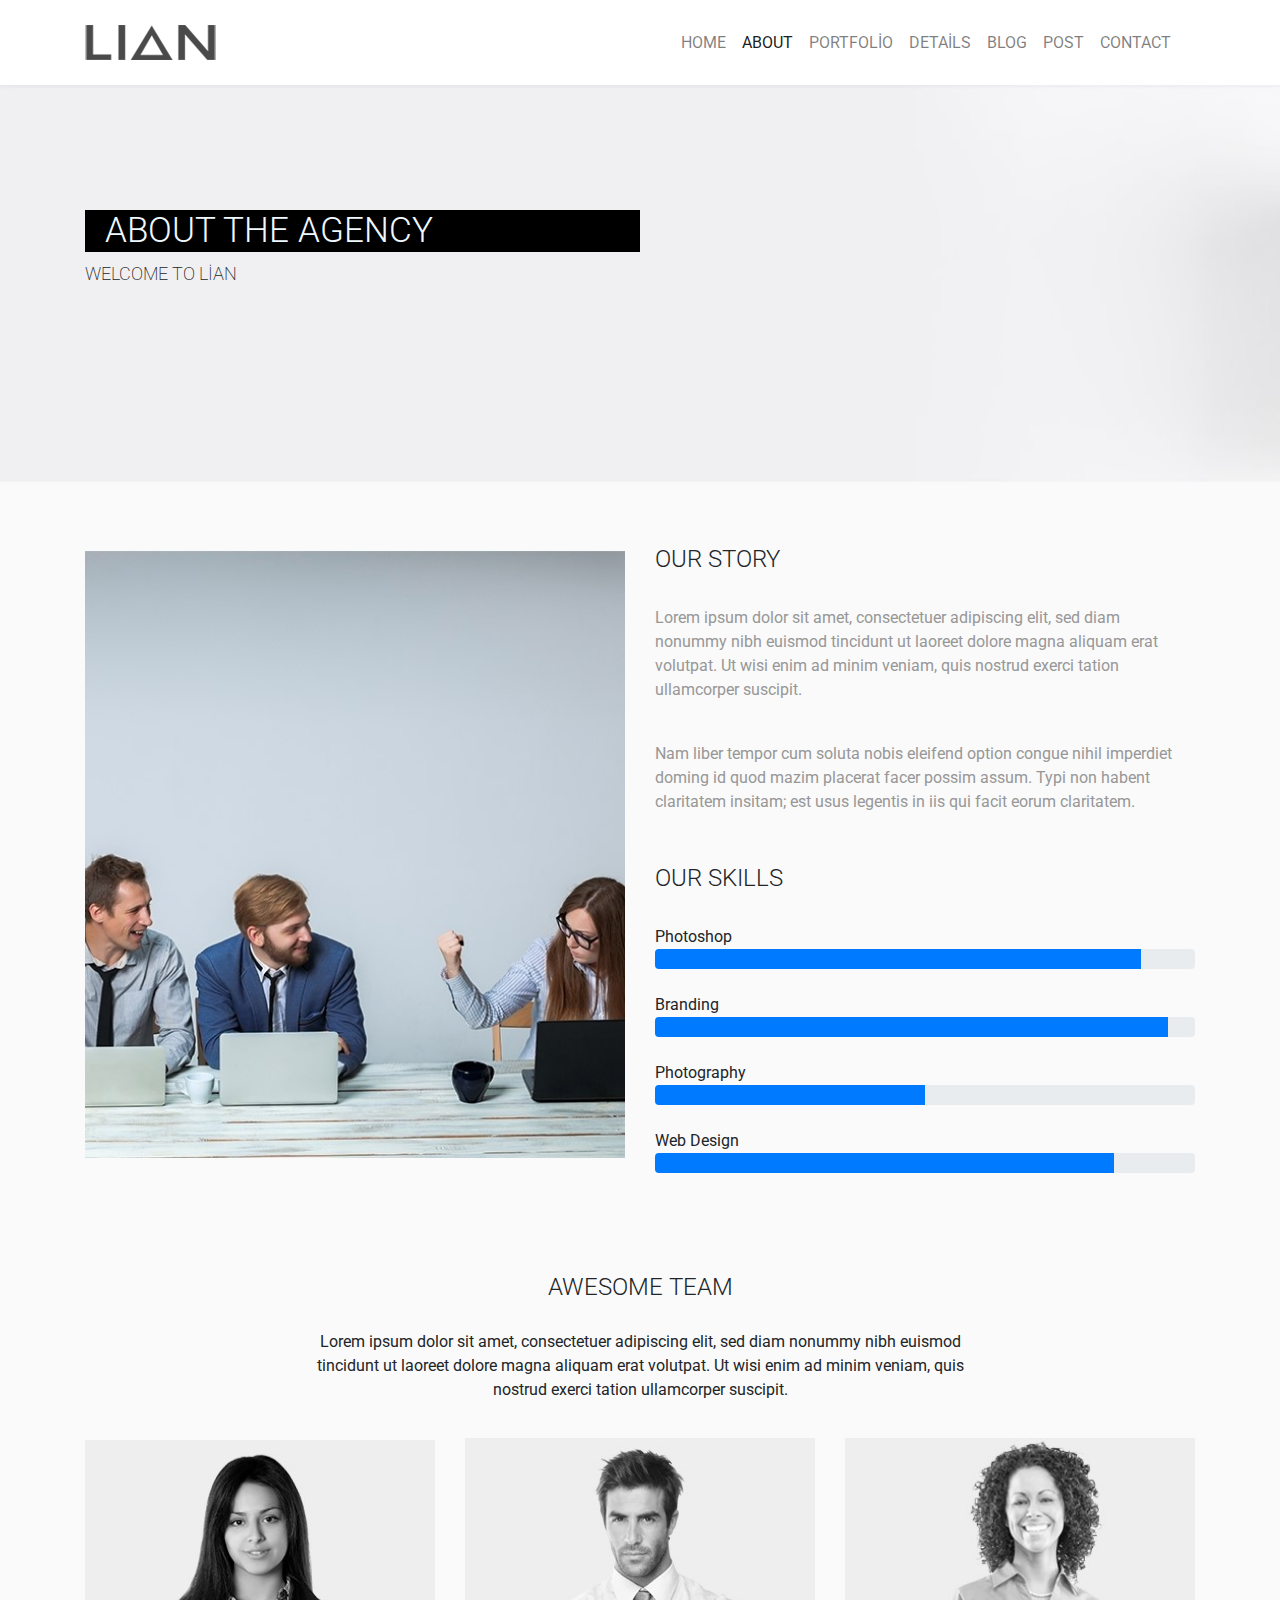
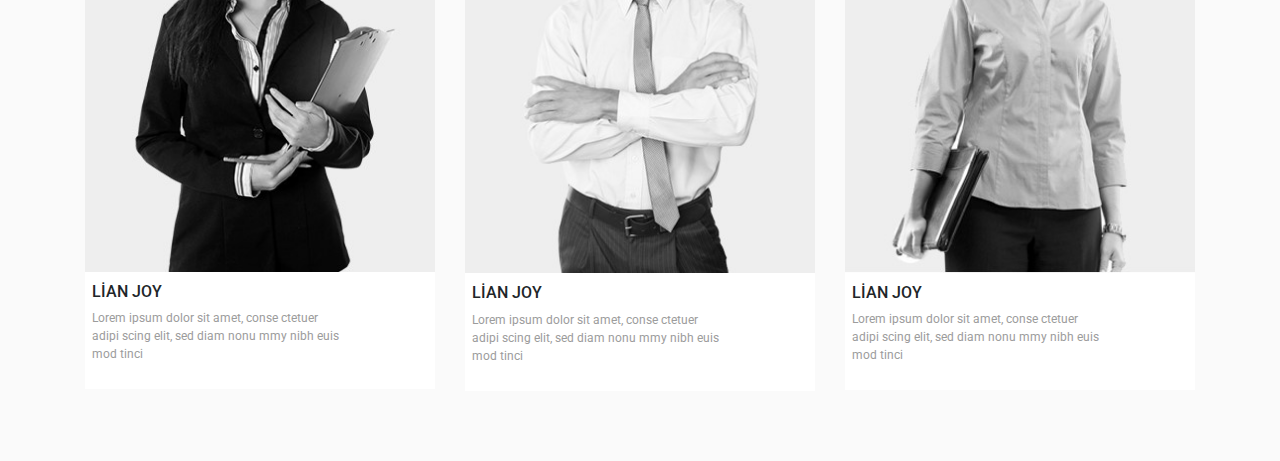
==== about.html @ 139699f3 "first commit" ====
<!DOCTYPE html>
<html lang="en">
<head>
    <meta charset="UTF-8">
    <meta name="viewport" content="width=device-width, initial-scale=1.0">
    <meta http-equiv="X-UA-Compatible" content="ie=edge">
    <title>LİAN</title>
    <link rel="stylesheet" href="index.html">
    <link rel="stylesheet" href="portfolio.html">
    <link rel="stylesheet" href="details.html">
    <link rel="stylesheet" href="contact.html">
    <link rel="stylesheet" href="blog.html">
    <link rel="stylesheet" href="post.html">
    <link rel="stylesheet" href="style.css">
    <link rel="stylesheet" href="https://stackpath.bootstrapcdn.com/bootstrap/4.3.1/css/bootstrap.min.css" integrity="sha384-ggOyR0iXCbMQv3Xipma34MD+dH/1fQ784/j6cY/iJTQUOhcWr7x9JvoRxT2MZw1T" crossorigin="anonymous">
    <link href="https://fonts.googleapis.com/css?family=Roboto:400,500,700&display=swap" rel="stylesheet">
</head>
<body>
    <header>
        <div class="header">
            <div class="container">
                <div class="header-area">
                    <div class="logo">
                        <a href="index.html"><img src="images/logo.png" alt="" style="padding: 15px 0;"></a>
                    </div>
                    <div class="menu">
                        <nav class="navbar navbar-expand-lg navbar-light">
                        <button class="navbar-toggler" type="button" data-toggle="collapse" data-target="#navbarNavAltMarkup" aria-controls="navbarNavAltMarkup" aria-expanded="false" aria-label="Toggle navigation">
                            <span class="navbar-toggler-icon"></span>
                        </button>
                        <div class="collapse navbar-collapse" id="navbarNavAltMarkup">
                            <div class="navbar-nav">
                            <a class="nav-item nav-link" href="index.html">HOME <span class="sr-only">(current)</span></a>
                            <a class="nav-item nav-link active" href="about.html">ABOUT</a>
                            <a class="nav-item nav-link" href="portfolio.html">PORTFOLİO</a>
                            <a class="nav-item nav-link" href="details.html">DETAİLS</a>
                            <a class="nav-item nav-link" href="blog.html">BLOG</a>
                            <a class="nav-item nav-link" href="post.html">POST</a>
                            <a class="nav-item nav-link" href="contact.html">CONTACT</a>
                            </div>
                        </div>
                        </nav>
                    </div>
                </div>
            </div>
        </div>
    </header>
    <main>
        <div class="about">
            <div class="container">
                <div class="about-text">
                    <div class="about-title">
                        <h1>ABOUT THE AGENCY</h1>
                    </div>
                    <p>WELCOME TO LİAN</p>
                </div>
            </div>
        </div>
        <div class="about-content">
            <div class="container">
                <div class="content">
                    <div class="row">
                        <div class="col-md-6">
                            <img src="images/content.jpg" alt class="img-fluid">
                        </div>
                        <div class="col-md-6">
                            <h4>OUR STORY</h4> <br>
                            <p>Lorem ipsum dolor sit amet, consectetuer adipiscing elit, sed diam nonummy nibh euismod tincidunt ut laoreet        dolore magna aliquam erat volutpat. Ut wisi enim ad minim veniam, quis nostrud exerci tation ullamcorper              suscipit. </p> <br>
                            <p>Nam liber tempor cum soluta nobis eleifend option congue nihil imperdiet doming id quod mazim placerat facer possim assum. Typi non habent claritatem insitam; est usus legentis in iis qui facit eorum claritatem.</p>  <br>
                            <h4>OUR SKILLS</h4> <br>
                            Photoshop
                            <div class="progress" style="height: 20px;">
                            <div class="progress-bar" role="progressbar" style="width: 90%;" aria-valuenow="25" aria-valuemin="0" aria-valuemax="100"></div>
                            </div>  <br> 
                            Branding
                            <div class="progress" style="height: 20px;">
                            <div class="progress-bar" role="progressbar" style="width: 95%;" aria-valuenow="25" aria-valuemin="0" aria-valuemax="100"></div>
                            </div>  <br>
                            Photography
                            <div class="progress" style="height: 20px;">
                            <div class="progress-bar" role="progressbar" style="width: 50%;" aria-valuenow="25" aria-valuemin="0" aria-valuemax="100"></div>
                            </div> <br>
                            Web Design
                            <div class="progress" style="height: 20px;">
                            <div class="progress-bar" role="progressbar" style="width: 85%;" aria-valuenow="25" aria-valuemin="0" aria-valuemax="100"></div>
                            </div> 
                        </div>
                    </div>
                </div>
            </div>
        </div>
        <div class="team-content">
            <div class="container">
                <div class="team-title">
                    <h4>AWESOME TEAM</h4> 
                    <p>Lorem ipsum dolor sit amet, consectetuer adipiscing elit, sed diam nonummy nibh euismod <br> tincidunt ut laoreet dolore magna aliquam erat volutpat. Ut wisi enim ad minim veniam, quis <br> nostrud exerci tation ullamcorper suscipit.</p>
                </div>
                <div class="team">
                    <div class="row">
                        <div class="col-md-4">
                            <img src="images/88.jpg" alt class="img-fluid">
                            <div class="team-text">
                                <h6>LİAN JOY</h6>
                                <p>Lorem ipsum dolor sit amet, conse ctetuer <br> adipi scing elit, sed diam nonu mmy nibh euis <br> mod tinci <p>
                            </div>
                        </div>
                        <div class="col-md-4">
                            <img src="images/99.jpg" alt class="img-fluid">
                            <div class="team-text">
                                <h6>LİAN JOY</h6>
                                <p>Lorem ipsum dolor sit amet, conse ctetuer <br> adipi scing elit, sed diam nonu mmy nibh euis <br> mod tinci <p>
                            </div>
                        </div>
                        <div class="col-md-4">
                            <img src="images/00.jpg" alt class="img-fluid">
                            <div class="team-text">
                                <h6>LİAN JOY</h6>
                                <p>Lorem ipsum dolor sit amet, conse ctetuer <br> adipi scing elit, sed diam nonu mmy nibh euis <br> mod tinci <p>
                            </div>
                        </div>
                    </div>
                </div>
            </div>
        </div>
    </main>
  <!--   <footer>
        <div class="footer">
            <div class="container">
                <div class="footer-image">
                    <img src="images/logo.png" alt class="img-fluid">
                </div>
                <div class="social-image">
                    <img src="images/icon.png" alt class="img-fluid">
                </div>
                <div class="text-area">
                    <h6>© 2016 MULTİMİX THEME BY THEMEFORCES. ALL RİGHTS RESERVED.</h6>
                </div>
            </div>
        </div>
    </footer> -->

    <script src="https://code.jquery.com/jquery-3.3.1.slim.min.js" integrity="sha384-q8i/X+965DzO0rT7abK41JStQIAqVgRVzpbzo5smXKp4YfRvH+8abtTE1Pi6jizo" crossorigin="anonymous"></script>
    <script src="https://cdnjs.cloudflare.com/ajax/libs/popper.js/1.14.7/umd/popper.min.js" integrity="sha384-UO2eT0CpHqdSJQ6hJty5KVphtPhzWj9WO1clHTMGa3JDZwrnQq4sF86dIHNDz0W1" crossorigin="anonymous"></script>
    <script src="https://stackpath.bootstrapcdn.com/bootstrap/4.3.1/js/bootstrap.min.js" integrity="sha384-JjSmVgyd0p3pXB1rRibZUAYoIIy6OrQ6VrjIEaFf/nJGzIxFDsf4x0xIM+B07jRM" crossorigin="anonymous"></script>
</body>
</html>
---- style.css ----
body{
    font-family: 'Roboto', sans-serif;
}

header {
    -webkit-box-shadow: 0px 10px 15px -6px rgba(156,156,156,1);
    -moz-box-shadow: 0px 10px 15px -6px rgba(156,156,156,1);
    box-shadow: 0px 10px 15px -6px rgba(156,156,156,1);
}

.header{
    padding: 10px 0;
}
.header-area{
    display: flex;
    justify-content: space-between;
}
.menu{
    padding-top: 5px;
}
.menu ul{
    display: flex;
    list-style: none;
}
.menu ul li a{
    padding-right: 20px;
    color: #777777;
}
.footer{
    background-image: url(images/base.png);
    background-size: cover;
    padding: 50px 0;
    margin-top: -8px;
    width: 100%;
    position: relative;
}
.footer-image img{
    position: absolute;
    left: 48%;
    top: 15%;
}
.social-image{
    position: absolute;
    left: 45%;
    top: 70%;
}
.social-image i {
    padding: 0 30px;
}
.text-area h6{
    text-align: center;
    font-weight: 400;
    padding: 20px 0;
    position: absolute;
    top: 100%;
    left: 38%;
}
                                                           /* HEADER AND FOOTER FİNİSH */

.slider{
    background-image: url(images/slider.png);
    background-repeat: no-repeat;
    background-size: cover;
    width: 100%;
    height: 800px;
    position: relative;
}
.slogan h1{
    font-size: 38px;
    font-weight: 300;
    color: #000000;
    position: absolute;
    top: 35%;
}
.slider p{
    text-align: center;
    font-size: 18px;
    font-weight: 400;
    position: absolute;
    top: 45%;
}
.section-content{
    background: #fafafa;
    padding-bottom: 120px;
}
.content-header{
    padding: 25px 0;
}
.menu-area{
    border-top: 1px solid #e1e1e1;
    border-bottom: 1px solid #e1e1e1;
    padding-left: 195px;
}
.content img{
    width: 100%;
    padding: 15px 0;
}
                                                             /* index finish */
.about{
    background-image: url(images/bg.jpg);
    background-repeat: no-repeat;
    background-size: cover;
    height: 400px;
    width: 100%;
}
.about-text{
    padding-top: 125px;
}
.about-title{
    background: #000000;
    width: 50%;
}
.about-title h1{
    color: aliceblue;
    font-weight: 300;
    padding: 0 20px;
    font-size: 35px;
}
.about p{
    font-size: 18px;
    font-weight: 200;
}
.about-content{
    background: #fafafa;
}
.content{
    padding: 50px 0;
}
.content img{
    width: 100%;
}
.content h4{
    padding-top: 10px;
    font-weight: 300;
}
.content p{
    color: #979797;
}
.team{
    padding-bottom: 70px;
}
.team-content{
    padding-top: 50px;
    background: #fafafa;
}
.team-title h4{
    text-align: center;
    font-weight: 300;
}
.team-title p{
    text-align: center;
    padding: 20px 0;
}
.team-text{
    padding: 10px 7px;
    background: #ffffff;
}
.team-text p{
    color: #9c9c9c;
    font-size: 12px;
}
.team img{
    width: 100%;
}
                                                               /* portfolio başlangıç */
.portfolio{
    background-image: url(images/port.jpg);
    background-repeat: no-repeat;
    background-size: cover;
    height: 400px;
    width: 100%;
}
                                                                    /* details */
.details{
    background-image: url(images/port.jpg);
    background-repeat: no-repeat;
    background-size: cover;
    height: 400px;
    width: 100%;
}
.details-header h2{
    font-weight: 300;
}
.details-content{
    padding: 75px 0;
    background: #fafafa;
}
.details-text{
    border-top: 1px solid #e1e1e1;
    border-bottom: 1px solid #e1e1e1;
    padding: 20px 0;
}
.project-text{
    padding-top: 25px;
}
.details-content img{
    width: 100%;
    padding-bottom: 15px;
}
.details-title{
    padding: 75px 0;
}
.details-title h3{
    text-align: center;
    font-weight: 300;
    padding-bottom: 25px;
}
.details-title p{
    text-align: center;
    color: #777777;
}
                                                                /* contact bölümü */
.contact{
    background-image: url(images/bg.jpg);
    background-repeat: no-repeat;
    background-size: cover;
    height: 400px;
    width: 100%;
}
.contact-header h2{
    font-weight: 300;
    letter-spacing: 13px;
}
.contact-content{
    padding: 75px 0;
    background: #fafafa;
}
.contact-content img{
    width: 100%;
}
.contact-text p{
    font-weight: 700;
}
.maps{
    background-image: url(images/map.png);
    background-repeat: no-repeat;
    background-size: cover;
    height: 400px;
    width: 100%;
}
.map-text{
    background: #ffffff;
    width: 40%;
    height: 10%;
}
.map-text h5{
    text-align: center;
    padding-top: 5px;
}
.map-text p{
    text-align: center;
}
                                                                    /* blog bölümü */

.blog{
    background-image: url(images/xx.jpg);
    background-repeat: no-repeat;
    background-size: cover;
    height: 400px;
    width: 100%;
}
.blog-text{
    padding-top: 125px;
}
.blog-title{
    background: #000000;
    width: 50%;
}
.blog-title h1{
    color: aliceblue;
    font-weight: 300;
    padding: 0 20px;
    font-size: 35px;
}
.blog p{
    font-size: 18px;
    font-weight: 200;
}   
.blog-content{
    background: #fafafa;
}       
.content-one{
    background: #ffffff;
    margin: 50px 0;
    padding: 40px 10px;
}  
.content-one h5{
    background: #000000;
    color: #ffffff;
    width: 36%;
}       
.content-two{
    margin: 50px 0;
}    
.content-text{
    background: #ffffff;
    padding: 40px 10px;
}       
.content-text h6{
    padding: 15px 0;
}   
.content-theree{
    background: #232323;
    margin: 50px 0;
    padding: 40px 10px;
}    
.content-theree h4{
    color: #ffffff;
}                  
.content-theree h5{
    color: #ffffff;
}   
.content-theree p{
    color: #ffffff;
}
.search-area{
    margin: 50px 0;
}
.post-area h5{
    text-align: center;
    padding: 15px 0;
    background: #ebebeb;
    letter-spacing: 7px;
}
.post-one{
    padding: 10px 0;
}
.tag-area h5{
    text-align: center;
    padding: 15px 0;
    background: #ebebeb;
    letter-spacing: 7px;
}
.instagram h5{
    text-align: center;
    padding: 15px 0;
    background: #ebebeb;
    letter-spacing: 7px;
}
/* POST BÖLÜMÜ */
.post{
    background: #fafafa;
}
.post-title{
    padding: 40px 0;
}
.post-title h3{
    text-align: center;
    font-weight: 300;
    letter-spacing: 6px;
}
.post img{
    padding-left: 70px;
}
.form-title{
    padding: 40px 0;
}
.form-title h3{
    text-align: center;
    letter-spacing: 5px;
    font-weight: 300;
}
.form-chapter img{
    width: 90%;
}
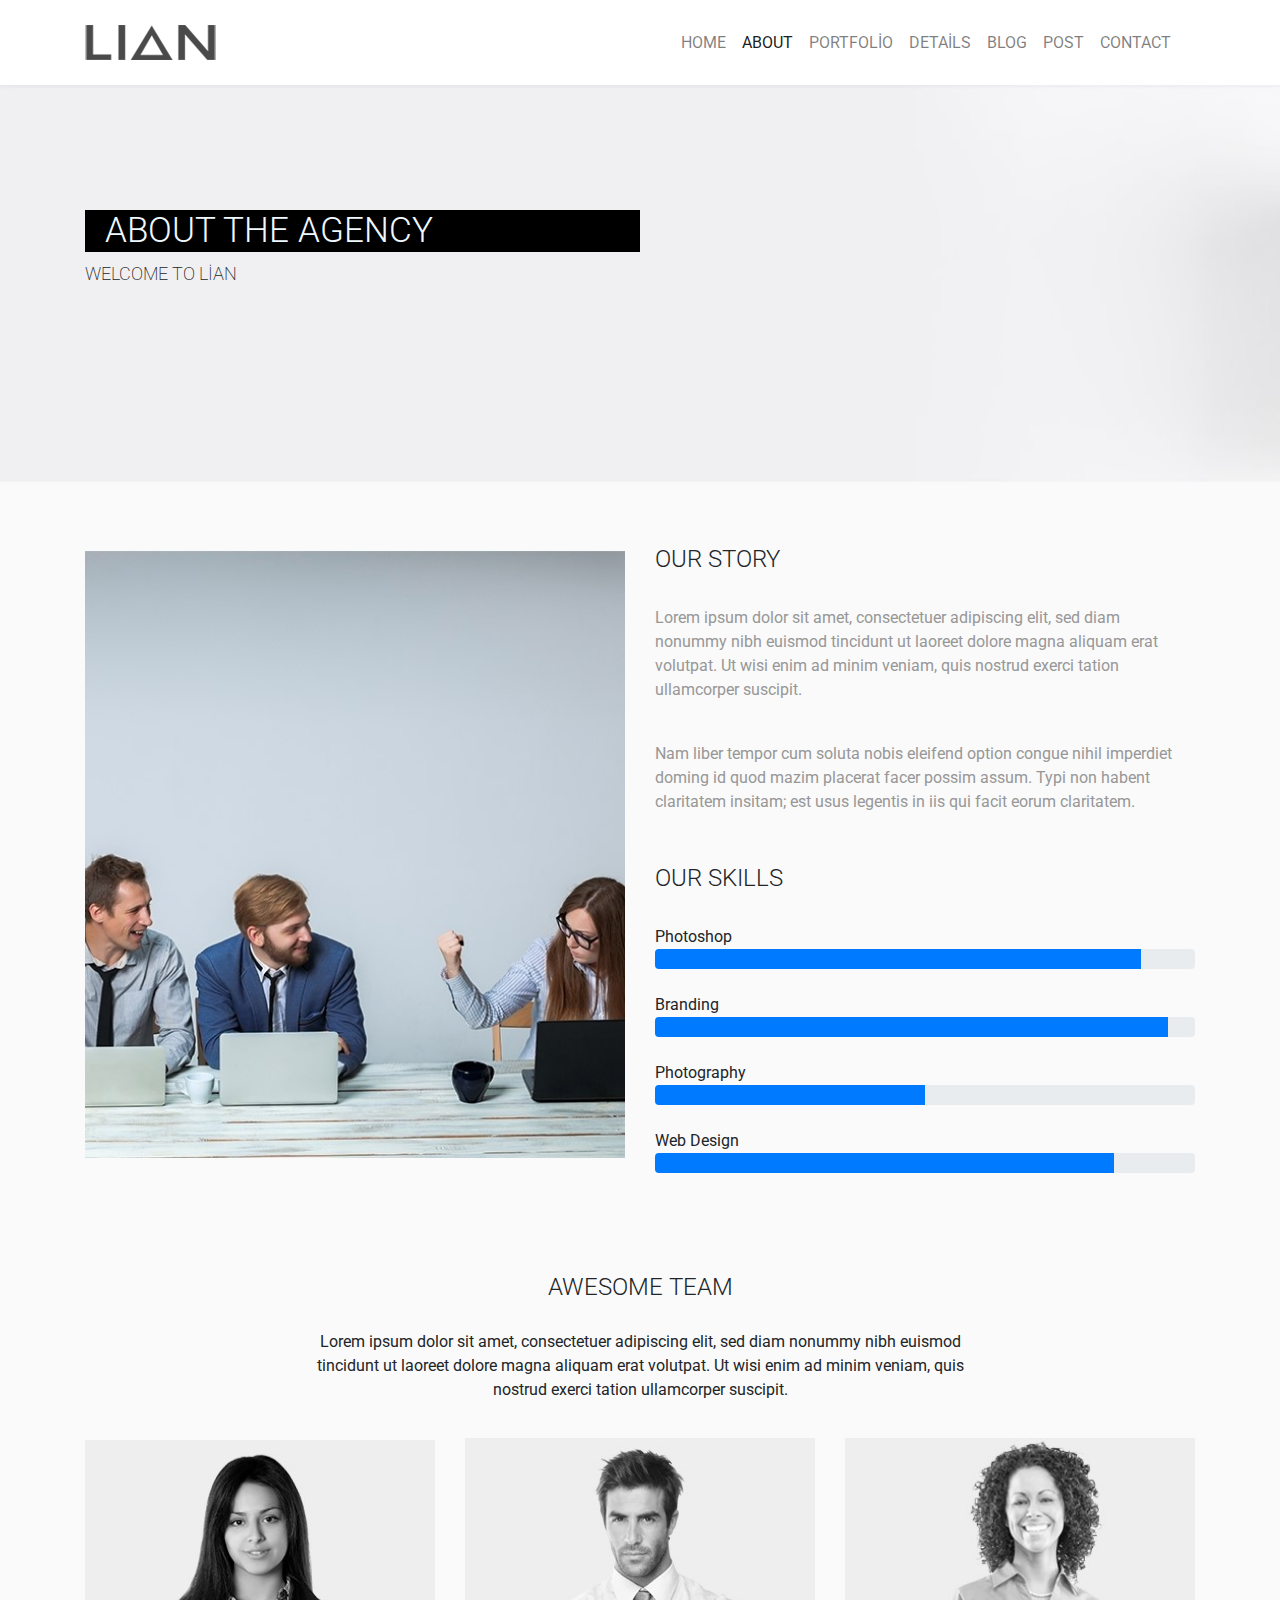
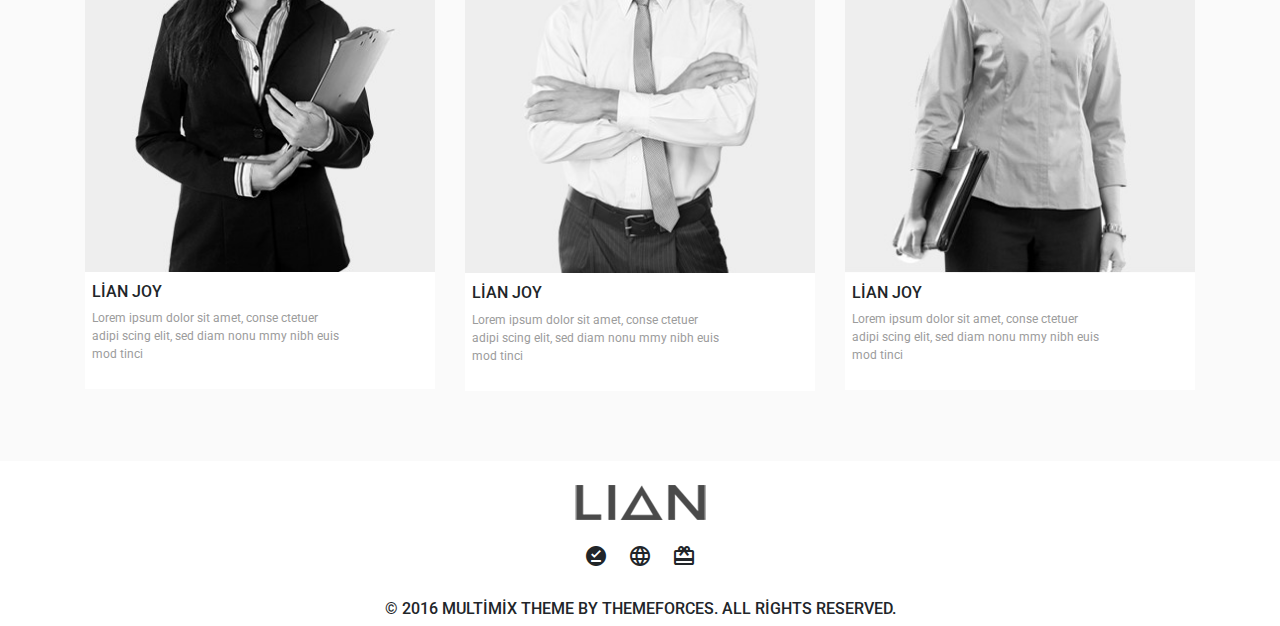
==== commit 0b3d10c2: "hatalar düzeltildi slider eklendi" ====
--- a/about.html
+++ b/about.html
@@ -12,6 +12,7 @@
     <link rel="stylesheet" href="blog.html">
     <link rel="stylesheet" href="post.html">
     <link rel="stylesheet" href="style.css">
+    <link href="https://fonts.googleapis.com/icon?family=Material+Icons" rel="stylesheet">
     <link rel="stylesheet" href="https://stackpath.bootstrapcdn.com/bootstrap/4.3.1/css/bootstrap.min.css" integrity="sha384-ggOyR0iXCbMQv3Xipma34MD+dH/1fQ784/j6cY/iJTQUOhcWr7x9JvoRxT2MZw1T" crossorigin="anonymous">
     <link href="https://fonts.googleapis.com/css?family=Roboto:400,500,700&display=swap" rel="stylesheet">
 </head>
@@ -123,21 +124,21 @@
             </div>
         </div>
     </main>
-  <!--   <footer>
-        <div class="footer">
-            <div class="container">
-                <div class="footer-image">
-                    <img src="images/logo.png" alt class="img-fluid">
-                </div>
-                <div class="social-image">
-                    <img src="images/icon.png" alt class="img-fluid">
-                </div>
-                <div class="text-area">
-                    <h6>© 2016 MULTİMİX THEME BY THEMEFORCES. ALL RİGHTS RESERVED.</h6>
-                </div>
+    <footer>
+        <div class="container">
+            <div class="footer-image text-center mt-4 mb-4">
+                <img src="images/logo.png" alt="">
+            </div>
+            <div class="social-image text-center mb-4">
+                <i class="material-icons ml-2 mr-2">offline_pin</i>
+                <i class="material-icons ml-2 mr-2">language</i>
+                <i class="material-icons ml-2 mr-2">redeem</i>
+            </div>
+            <div class="text-area text-center">
+                <h6>© 2016 MULTİMİX THEME BY THEMEFORCES. ALL RİGHTS RESERVED.</h6>
             </div>
         </div>
-    </footer> -->
+    </footer>
 
     <script src="https://code.jquery.com/jquery-3.3.1.slim.min.js" integrity="sha384-q8i/X+965DzO0rT7abK41JStQIAqVgRVzpbzo5smXKp4YfRvH+8abtTE1Pi6jizo" crossorigin="anonymous"></script>
     <script src="https://cdnjs.cloudflare.com/ajax/libs/popper.js/1.14.7/umd/popper.min.js" integrity="sha384-UO2eT0CpHqdSJQ6hJty5KVphtPhzWj9WO1clHTMGa3JDZwrnQq4sF86dIHNDz0W1" crossorigin="anonymous"></script>
--- a/style.css
+++ b/style.css
@@ -25,35 +25,6 @@
 .menu ul li a{
     padding-right: 20px;
     color: #777777;
-}
-.footer{
-    background-image: url(images/base.png);
-    background-size: cover;
-    padding: 50px 0;
-    margin-top: -8px;
-    width: 100%;
-    position: relative;
-}
-.footer-image img{
-    position: absolute;
-    left: 48%;
-    top: 15%;
-}
-.social-image{
-    position: absolute;
-    left: 45%;
-    top: 70%;
-}
-.social-image i {
-    padding: 0 30px;
-}
-.text-area h6{
-    text-align: center;
-    font-weight: 400;
-    padding: 20px 0;
-    position: absolute;
-    top: 100%;
-    left: 38%;
 }
                                                            /* HEADER AND FOOTER FİNİSH */
 
@@ -360,6 +331,6 @@
     letter-spacing: 5px;
     font-weight: 300;
 }
-.form-chapter img{
-    width: 90%;
+.form-area{
+    padding-bottom: 50px;
 }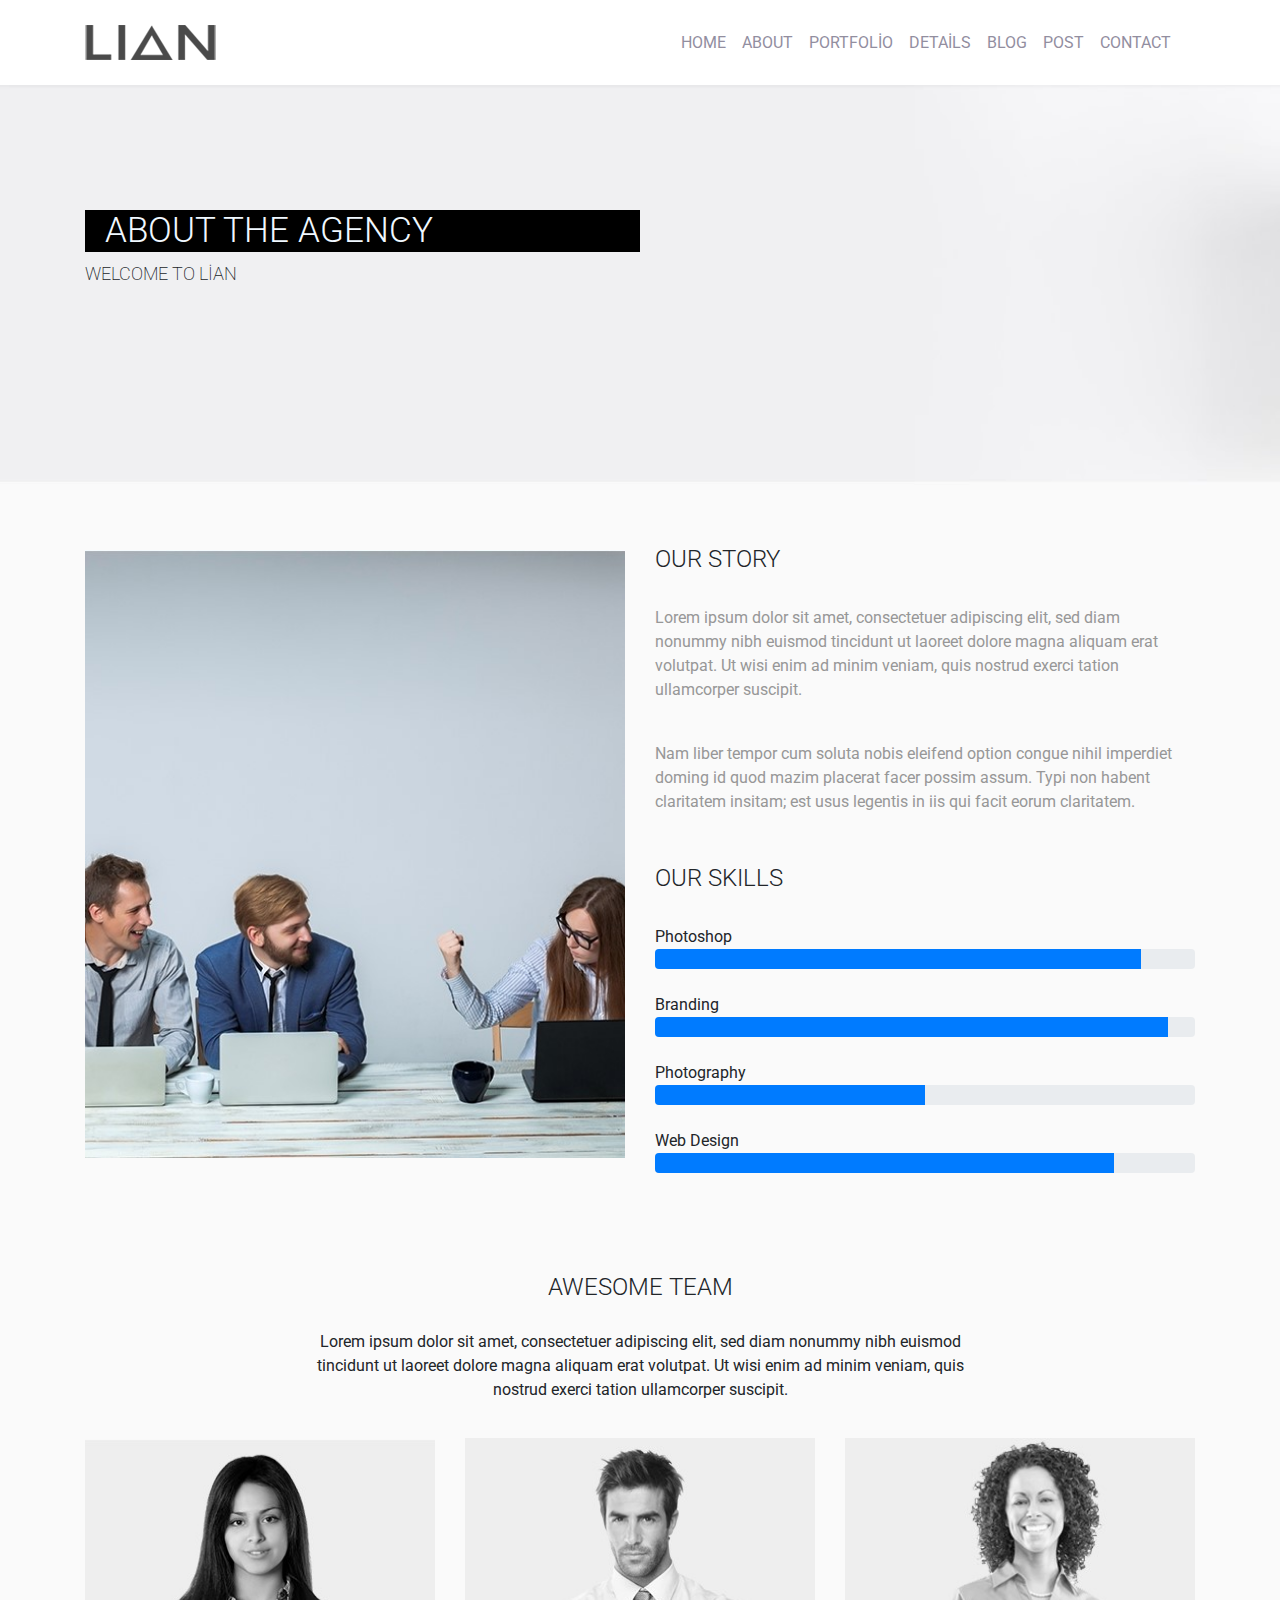
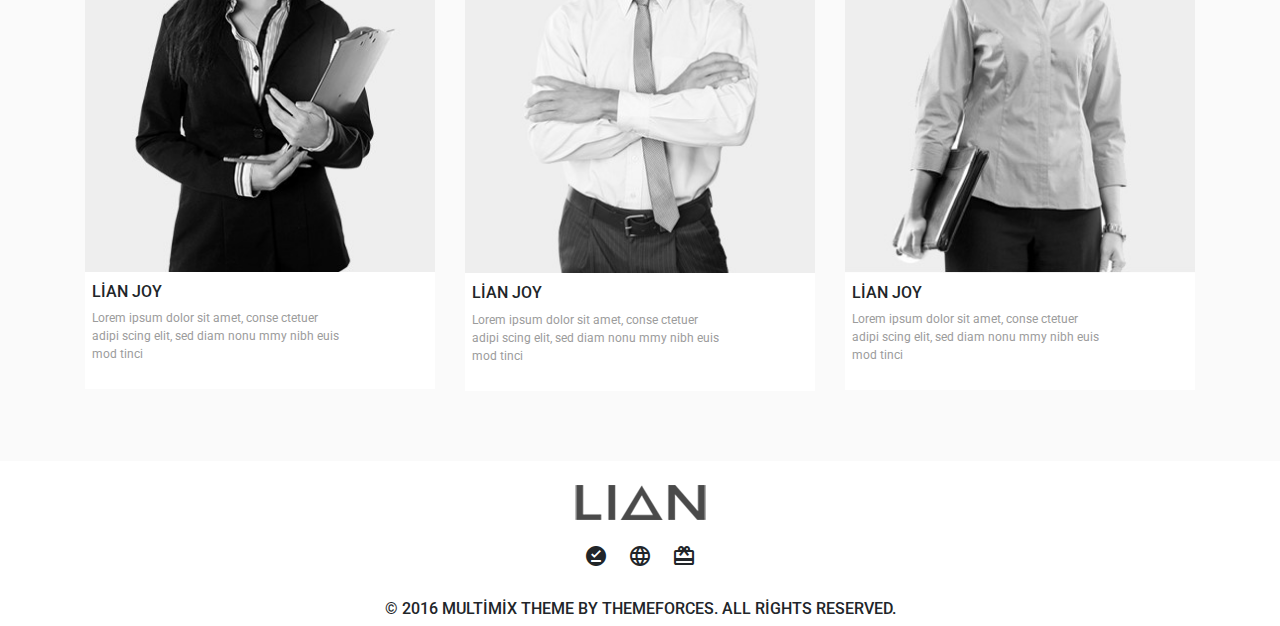
==== commit 92fd7571: "hatalar düzeltildi" ====
--- a/about.html
+++ b/about.html
@@ -24,24 +24,37 @@
                     <div class="logo">
                         <a href="index.html"><img src="images/logo.png" alt="" style="padding: 15px 0;"></a>
                     </div>
-                    <div class="menu">
-                        <nav class="navbar navbar-expand-lg navbar-light">
-                        <button class="navbar-toggler" type="button" data-toggle="collapse" data-target="#navbarNavAltMarkup" aria-controls="navbarNavAltMarkup" aria-expanded="false" aria-label="Toggle navigation">
-                            <span class="navbar-toggler-icon"></span>
+                    <nav class="navbar navbar-expand-lg navbar-light">
+                        <a class="navbar-brand" href="#"></a>
+                        <button class="navbar-toggler" type="button" data-toggle="collapse" data-target="#navbarNav" aria-controls="navbarNav" aria-expanded="false" aria-label="Toggle navigation">
+                        <span class="navbar-toggler-icon"></span>
                         </button>
-                        <div class="collapse navbar-collapse" id="navbarNavAltMarkup">
-                            <div class="navbar-nav">
-                            <a class="nav-item nav-link" href="index.html">HOME <span class="sr-only">(current)</span></a>
-                            <a class="nav-item nav-link active" href="about.html">ABOUT</a>
-                            <a class="nav-item nav-link" href="portfolio.html">PORTFOLİO</a>
-                            <a class="nav-item nav-link" href="details.html">DETAİLS</a>
-                            <a class="nav-item nav-link" href="blog.html">BLOG</a>
-                            <a class="nav-item nav-link" href="post.html">POST</a>
-                            <a class="nav-item nav-link" href="contact.html">CONTACT</a>
-                            </div>
+                        <div class="collapse navbar-collapse" id="navbarNav">
+                        <ul class="navbar-nav">
+                            <li class="nav-item">
+                            <a class="nav-link" style="color: #928e9f;" href="index.html">HOME <span class="sr-only">(current)</span></a>
+                            </li>
+                            <li class="nav-item">
+                            <a class="nav-link" style="color: #928e9f;" href="about.html">ABOUT</a>
+                            </li>
+                            <li class="nav-item">
+                            <a class="nav-link" style="color: #928e9f;" href="portfolio.html">PORTFOLİO</a>
+                            </li>
+                            <li class="nav-item">
+                            <a class="nav-link" style="color: #928e9f;" href="details.html">DETAİLS</a>
+                            </li>
+                            <li class="nav-item">
+                            <a class="nav-link" style="color: #928e9f;" href="blog.html">BLOG</a>
+                            </li>
+                            <li class="nav-item">
+                            <a class="nav-link" style="color: #928e9f;" href="post.html">POST</a>
+                            </li>
+                            <li class="nav-item">
+                            <a class="nav-link" style="color: #928e9f;" href="contact.html">CONTACT</a>
+                            </li>
+                        </ul>
                         </div>
-                        </nav>
-                    </div>
+                    </nav>
                 </div>
             </div>
         </div>
